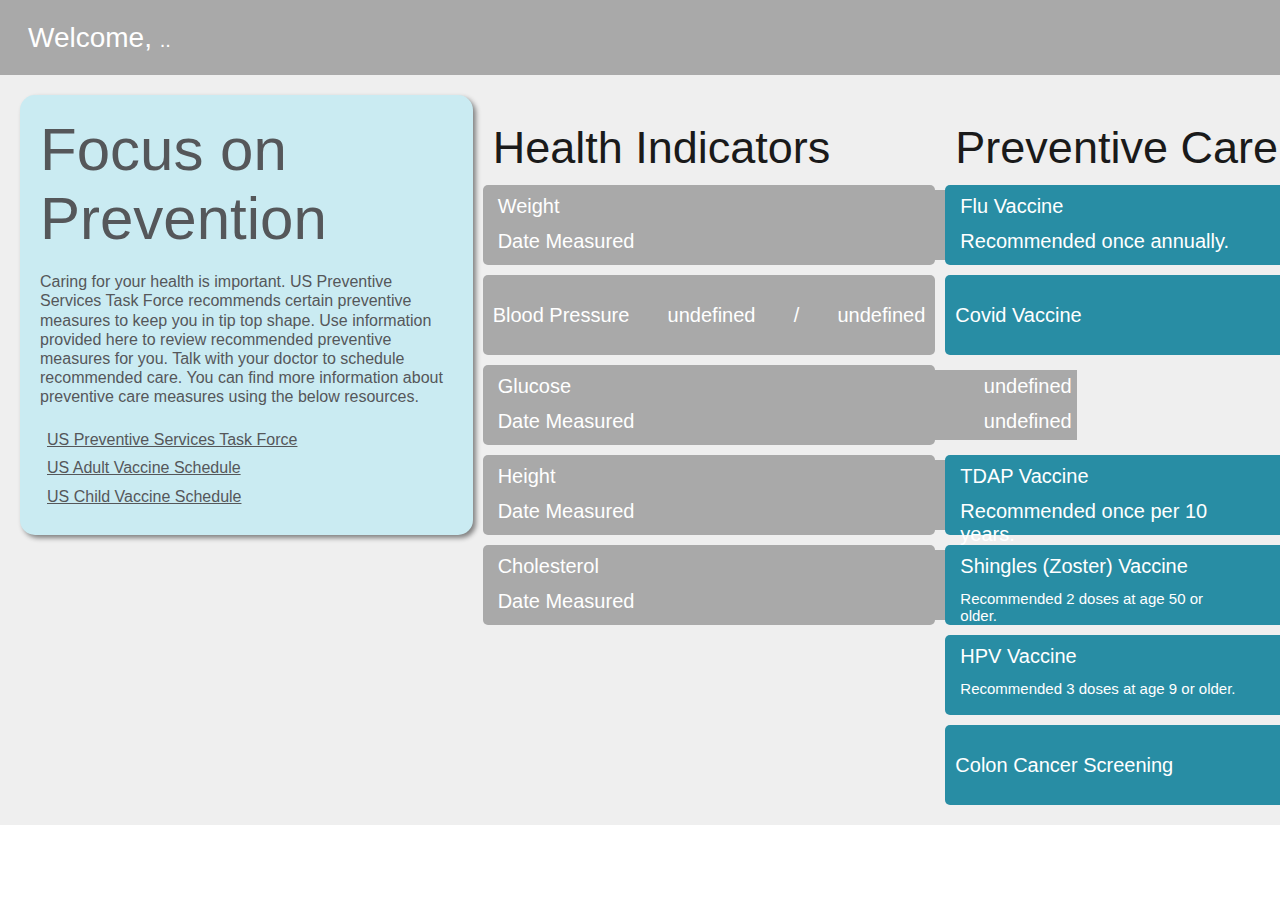
==== index.html @ af181b64 "eatr" ====
<!DOCTYPE html>
<html>

<head>
  <link rel="stylesheet" href="./css/styles.css">
</head>
<body>

      
  <div class="grid-container">
    <header class="header">
      <div>
        Welcome,
        <span class="banner-value" id="patient_name">..</span>
      </div>
    </header> 

    <main class="main">
      <div class="main-grid">
        <div class="main-text" style="box-shadow: 3px 3px 5px grey;">
          <div class="header-text"> 
            Focus on Prevention
          </div>
          <div style="line-height: 1.2;"><br >Caring for your health is important. US Preventive Services Task Force recommends certain preventive measures to keep 
            you in tip top shape. Use information provided here to review recommended preventive measures for you. Talk with your doctor to schedule recommended care.
            You can find more information about preventive care measures using the below resources.
            </br>
            </br> <a href="http://www.uspreventiveservicestaskforce.org" style="line-height:1.8; padding-left: 7px; color: #55575a;"> US Preventive Services Task Force</a>
            </br> <a href="https://www.cdc.gov/vaccines/schedules/hcp/imz/adult.html" style="line-height: 1.8; padding-left: 7px; color: #55575a;">US Adult Vaccine Schedule</a>
            </br> <a href="https://www.cdc.gov/vaccines/schedules/hcp/imz/child-adolescent.html" style="line-height: 1.8; padding-left: 7px; color: #55575a;">US Child Vaccine Schedule</a>
          </div>
        </div>
        
        <div class="header-card">
          <div class="header-text"> 
            <div><p style="color: #1a1a1a; padding-top: 25px; font-size: 45px;">Health Indicators</p></div>
          </div>
        </div>
        <div class="header-card">
          <div class="header-text"> 
            <div><p style="color: #1a1a1a; padding-top: 25px; font-size: 45px;">Preventive Care</p></div>
          </div>
        </div>
        <div class="vitals-card">        
            <div class="small-card-grid">
              <div class="mini-card">
                <div>Weight</div>
              </div>
              <div class="mini-card" style="justify-content: end;">
                  <div class="ob-value" id="weight" >undefined</div>
              </div> 
              <div class="mini-card">
                <div>Date Measured</div>
              </div>
              <div class="mini-card" style="justify-content: end;">
                <div class="ob_value" id="weight_date" >undefined</div>
              </div>
            </div>
        </div>

        <div class="prev-care-card">
          <div class="small-card-grid" id="flu_label" >
            <div class="mini-card" id="flu_label" style="background-color: #288DA4;">
              <div id="flu_label">Flu Vaccine</div>
            </div>
            <div class="mini-card" id="flu_label" style="background-color: #288DA4; justify-content: end;">
              <div class="ob-value" id="flu_vaccine">undefined</div> 
            </div>  
            <div class="mini-card" id="flu_label" style="background-color: #288DA4; ">
              <div class="ob-value" id="flu_label" style="font: 20px Calibri, sans-serif;">Recommended once annually.</div> 
            </div>            
          </div>
        </div>

        <div class="vitals-card">
          <div>Blood Pressure</div>
          <div class="ob-value" id="systolicbp">undefined</div> /
          <div class="ob-value" id="diastolicbp">undefined</div>
        </div>

        <div class="prev-care-card">
          <div>Covid Vaccine</div>
          <div class="ob-value" id="covid_vaccine">undefined</div>
        </div>

        <div class="vitals-card" id="glucose_label">        
          <div class="small-card-grid" id="glucose_label" >
            <div class="mini-card" id="glucose_label">
              <div id="glucose_label">Glucose</div>
            </div>
            <div class="mini-card" id="glucose_label" style="justify-content: end;">
                <div class="ob-value" id="glucose">undefined</div>
            </div> 
            <div class="mini-card" id="glucose_label">
              <div id="glucose_label" >Date Measured</div>
            </div>
            <div class="mini-card" id="glucose_label" style="justify-content: end;">
              <div class="ob_value" id="glucose_date" >undefined</div>
            </div>
          </div>
        </div>
       
        <div class="vitals-card" id="height_label">        
          <div class="small-card-grid" id="height_label" >
            <div class="mini-card" id="height_label">
              <div id="height_label">Height</div>
            </div>
            <div class="mini-card" id="height_label" style="justify-content: end;">
                <div class="ob-value" id="height" >undefined</div>
            </div> 
            <div class="mini-card" id="height_label">
              <div id="height_label">Date Measured</div>
            </div>
            <div class="mini-card" id="height_label" style="justify-content: end;">
              <div class="ob_value" id="height_date" style="justify-content: flex-end;">undefined</div>
            </div>
          </div>
        </div>

        <div class="prev-care-card">
          <div class="small-card-grid" id="tdap_label" >
            <div class="mini-card" id="tdap_label" style="background-color: #288DA4;" >
              <div id="tdap_label" style="font-size: 20px;">TDAP Vaccine</div>
            </div>
            <div class="mini-card" id="tdap_label" style="background-color: #288DA4; justify-content: end;">
              <div class="ob-value" id="tdap_vaccine" >undefined</div> 
            </div>  
            <div class="mini-card" id="tdap_label" style="background-color: #288DA4;">
              <div class="ob-value" id="tdap_label" style="font: 20px Calibri, sans-serif; ">Recommended once per 10 years.</div> 
            </div>            
          </div>
        </div>

        <div class="prev-care-card" id = "c_cancer_label" style="display:none;">
          <div id="c_cancer_label" style="display:none;">Cervical Cancer Screening</div>
          <div class="ob-value" id="c_cancer" style="display:none;">undefined</div>
        </div>

        <div class="vitals-card" id="cholesterol_label">        
          <div class="small-card-grid" id="cholesterol_label" >
            <div class="mini-card" id="cholesterol_label">
              <div id="cholesterol_label" >Cholesterol</div>
            </div>
            <div class="mini-card" id="cholesterol_label" style="justify-content: end;">
                <div class="ob-value" id="cholesterol" >undefined</div>
            </div> 
            <div class="mini-card" id="cholesterol_label">
              <div id="cholesterol_label">Date Measured</div>
            </div>
            <div class="mini-card" id="cholesterol_label" style="justify-content: end;">
              <div class="ob_value" id="cholesterol_date" >undefined</div>
            </div>
          </div>
        </div>
        
        <div class="prev-care-card" id="shingles_label" >
          <div class="small-card-grid" id="shingles_label" >
            <div class="mini-card" id="shingles_label" style="background-color: #288DA4;">
              <div id="shingles_label" style="font-size: 20px;">Shingles (Zoster) Vaccine</div>
            </div>
            <div class="mini-card" id="shingles_label" style="background-color: #288DA4; justify-content: end; ">
              <div class="ob-value" id="shingles_vaccine" style="justify-content: flex-end;">undefined</div> 
            </div>  
            <div class="mini-card" id="shingles_label" style="background-color: #288DA4;">
              <div class="ob-value" id="shingles_label" style="font: 15px Calibri, sans-serif; "> Recommended 2 doses at age 50 or older.</div> 
            </div>            
          </div>
        </div>
        <div class="prev-care-card" id="hpv_label" >
          <div class="small-card-grid" id="hpv_label" >
            <div class="mini-card" id="hpv_label" style="background-color: #288DA4;">
              <div id="hpv_label" style="font-size: 20px;">HPV Vaccine</div>
            </div>
            <div class="mini-card" id="hpv_label" style="background-color: #288DA4; justify-content: end; ">
              <div class="ob-value" id="hpv_vaccine" style="justify-content: flex-end;">undefined</div> 
            </div>  
            <div class="mini-card" id="hpv_label" style="background-color: #288DA4;">
              <div class="ob-value" id="hpv_label" style="font: 15px Calibri, sans-serif; "> Recommended 3 doses at age 9 or older.</div> 
            </div>            
          </div>
        </div>
        <div class="prev-care-card" id="colon_cancer_label">
          <div id="colon_cancer_label">Colon Cancer Screening</div>
          <div class="ob-value" id="colon_cancer">undefined</div>
        </div>
      </div>
    </main>

  </div>
    <script src='./lib/js/fhir-client.js'></script>
    <script src="./js/data.js"></script>

</body>
---- css/styles.css ----
body {
    margin: 0;
    padding: 0;
    color: #fff;
    font-family: Tahoma, Helvetica, sans-serif;
    box-sizing: border-box;
  }

  .banner-value{
    font-size: 20px
  }
    
  .grid-container {
    display: grid;
    grid-template-columns: 1fr;
    grid-template-rows: 75px 1fr 75px;
    grid-template-areas:
      'header'
      'main';
      height: 100vh;
  }
  
  .header {
    grid-area: header;
    display: flex;
    align-items: center;
    justify-content: space-between;
    padding: 0 28px;
    background-color: #A9A9A9;
    font-size: 28px;
  }
  
  .main {
    grid-area: main;
    background-color: #EFEFEF;
  }

  .main-grid{
    display: grid;
    grid-template-columns: repeat(auto-fit, minmax(150px, 1fr));
    grid-auto-rows: 80px;
    grid-gap: 10px;
    margin: 20px;
  }

  .header-text{
    font-family: Tahoma, Helvetica, sans-serif;
    font-size: 60px;
    grid-column-start: 1;
    grid-column-end: 1;
    grid-row-start: 1;
  }

  .main-text {
    grid-column-start: 1;
    grid-column-end: 1;
    grid-row-start: 1;
    grid-row-end: 6;
    padding: 20px;
    background-color: #CAEBF2;
    color: #55575a;
    border-radius: 15px;
  }
  
  .header-card {
    display: flex;
    align-items: center;
    justify-content: space-between;
    padding: 10px;
  }

  .vitals-card {
    display: flex;
    align-items: center;
    justify-content: space-between;
    padding: 10px;
    background-color: #A9A9A9;
    grid-column: 2;
    border-radius: 5px;
    font-size: 20px;
  }

  .small-card-grid {
    display: grid;
    grid-template-columns: repeat(2, minmax(292px, 1fr));
    grid-auto-rows: 35px;
  }

  .mini-card {
    display: flex;
    align-items: stretch;
    justify-content: space-between;
    padding: 5px;
    background-color: #A9A9A9;
    grid-column-start: auto;
    grid-row-start: auto;
  }
 
  .prev-care-card {
    display: flex;
    align-items: center;
    justify-content: space-between;
    padding: 10px;
    background-color: #288DA4;
    border-radius: 5px;
    grid-column:3;
    font-size: 20px;
  }
  

.card {
    display: flex;
    flex-direction: column;
    align-items: flex-start;
    width: 100%;
    background-color: #9ba1a8;
    margin-bottom: 20px;
    -webkit-column-break-inside: avoid;
    padding: 24px;
    padding-bottom: 24px;
    box-sizing: border-box;
  
  }
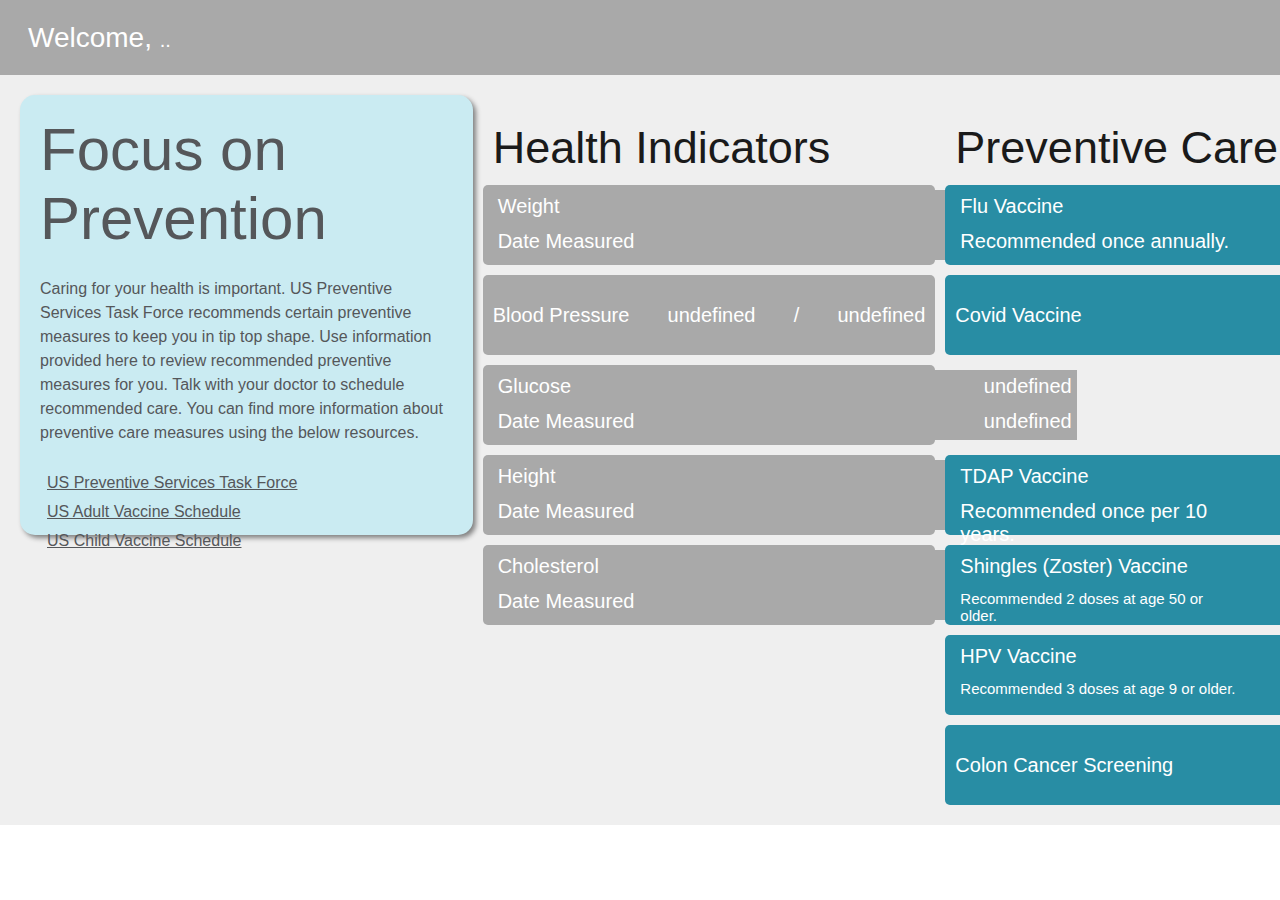
==== commit e78b6606: "sdfg" ====
--- a/index.html
+++ b/index.html
@@ -21,7 +21,7 @@
           <div class="header-text"> 
             Focus on Prevention
           </div>
-          <div style="line-height: 1.2;"><br >Caring for your health is important. US Preventive Services Task Force recommends certain preventive measures to keep 
+          <div style="line-height: 1.5;"><br >Caring for your health is important. US Preventive Services Task Force recommends certain preventive measures to keep 
             you in tip top shape. Use information provided here to review recommended preventive measures for you. Talk with your doctor to schedule recommended care.
             You can find more information about preventive care measures using the below resources.
             </br>
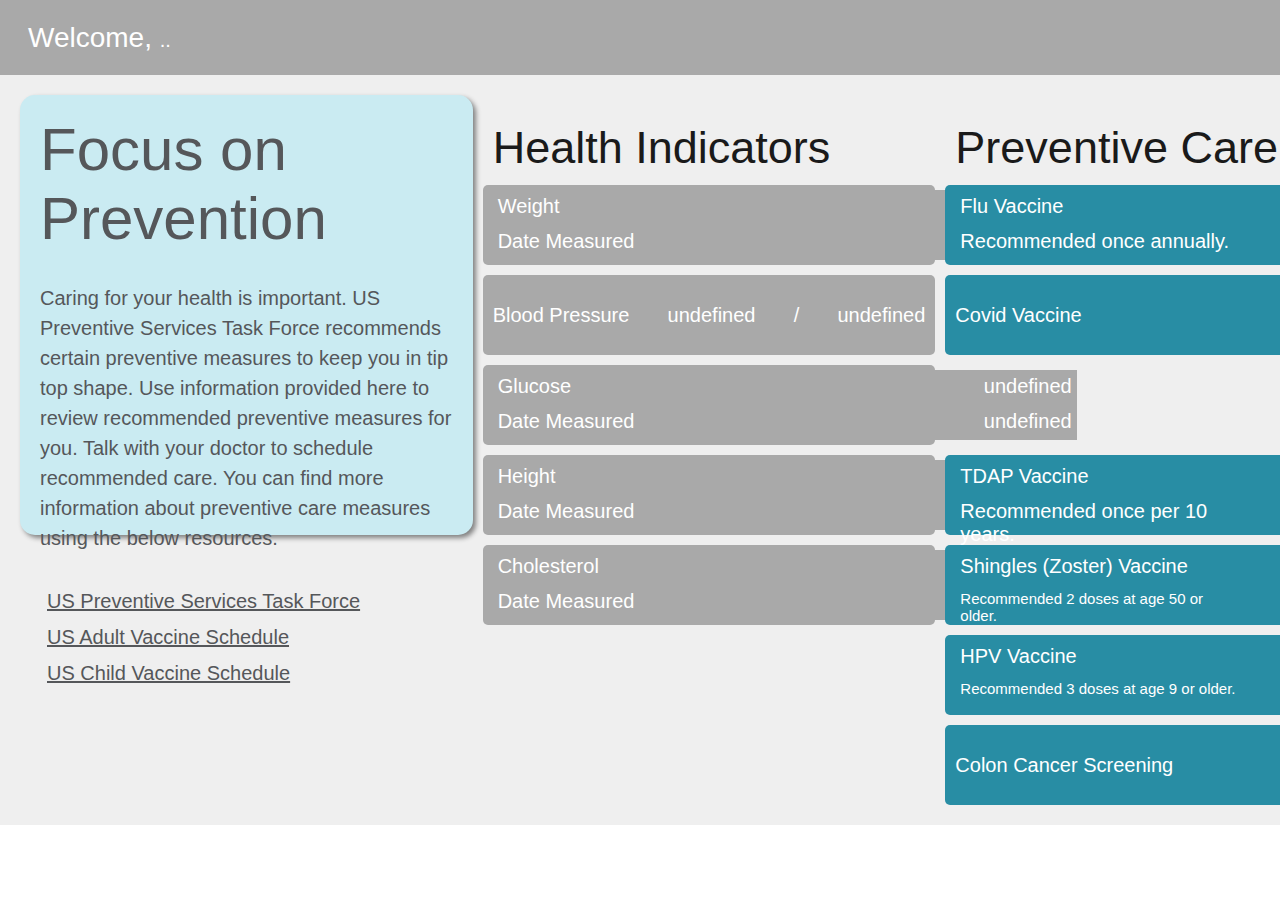
==== commit 6387b00f: "dsaf" ====
--- a/index.html
+++ b/index.html
@@ -21,10 +21,10 @@
           <div class="header-text"> 
             Focus on Prevention
           </div>
-          <div style="line-height: 1.5;"><br >Caring for your health is important. US Preventive Services Task Force recommends certain preventive measures to keep 
+          <div style="line-height: 1.5; font-size:20px;"><br >Caring for your health is important. US Preventive Services Task Force recommends certain preventive measures to keep 
             you in tip top shape. Use information provided here to review recommended preventive measures for you. Talk with your doctor to schedule recommended care.
             You can find more information about preventive care measures using the below resources.
-            </br>
+            </br style="line-height: .8;">
             </br> <a href="http://www.uspreventiveservicestaskforce.org" style="line-height:1.8; padding-left: 7px; color: #55575a;"> US Preventive Services Task Force</a>
             </br> <a href="https://www.cdc.gov/vaccines/schedules/hcp/imz/adult.html" style="line-height: 1.8; padding-left: 7px; color: #55575a;">US Adult Vaccine Schedule</a>
             </br> <a href="https://www.cdc.gov/vaccines/schedules/hcp/imz/child-adolescent.html" style="line-height: 1.8; padding-left: 7px; color: #55575a;">US Child Vaccine Schedule</a>
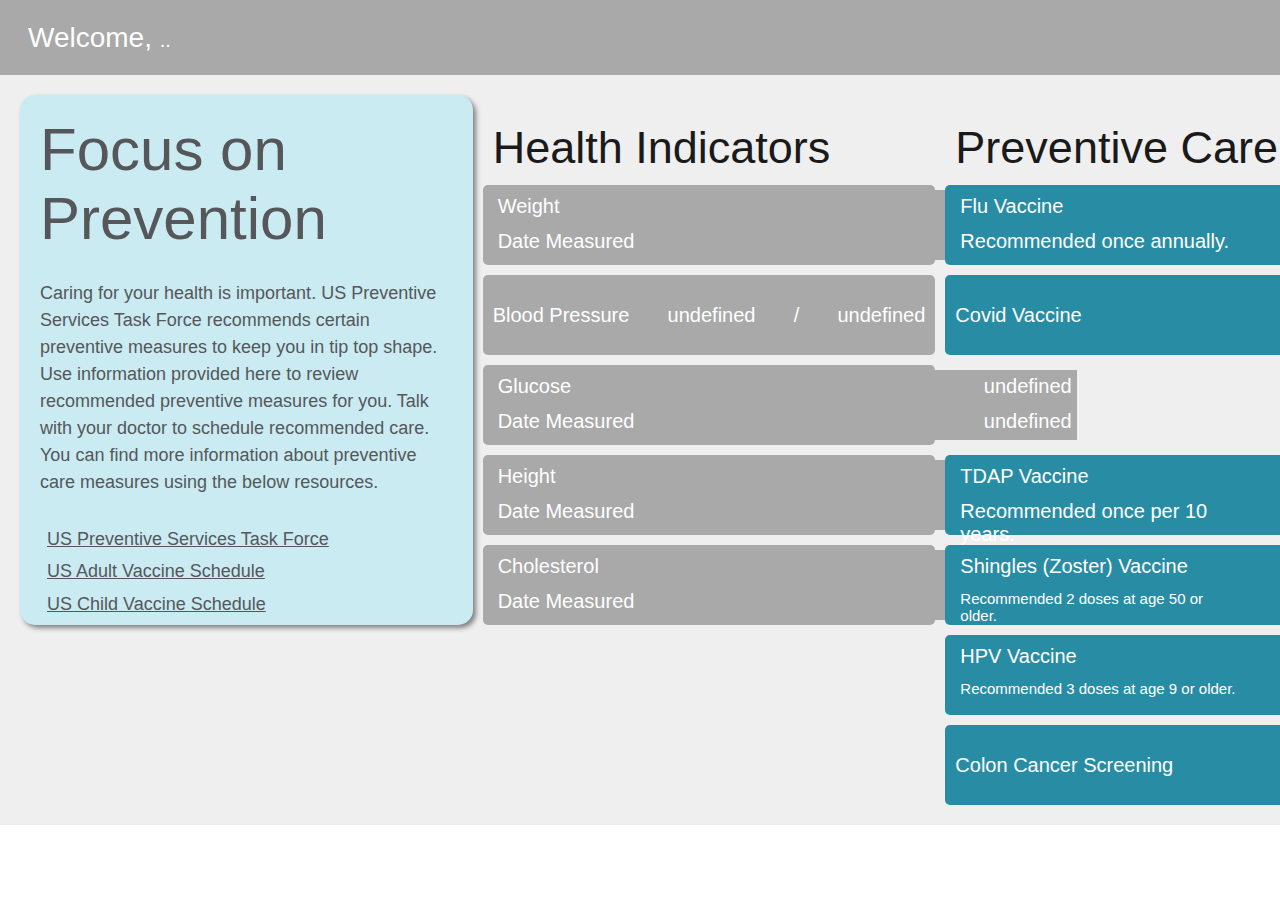
==== commit 9bdca5f1: "test" ====
--- a/index.html
+++ b/index.html
@@ -21,7 +21,7 @@
           <div class="header-text"> 
             Focus on Prevention
           </div>
-          <div style="line-height: 1.5; font-size:20px;"><br >Caring for your health is important. US Preventive Services Task Force recommends certain preventive measures to keep 
+          <div style="line-height: 1.5; font-size:18px;"><br >Caring for your health is important. US Preventive Services Task Force recommends certain preventive measures to keep 
             you in tip top shape. Use information provided here to review recommended preventive measures for you. Talk with your doctor to schedule recommended care.
             You can find more information about preventive care measures using the below resources.
             </br style="line-height: .8;">
--- a/css/styles.css
+++ b/css/styles.css
@@ -55,7 +55,7 @@
     grid-column-start: 1;
     grid-column-end: 1;
     grid-row-start: 1;
-    grid-row-end: 6;
+    grid-row-end: 7;
     padding: 20px;
     background-color: #CAEBF2;
     color: #55575a;
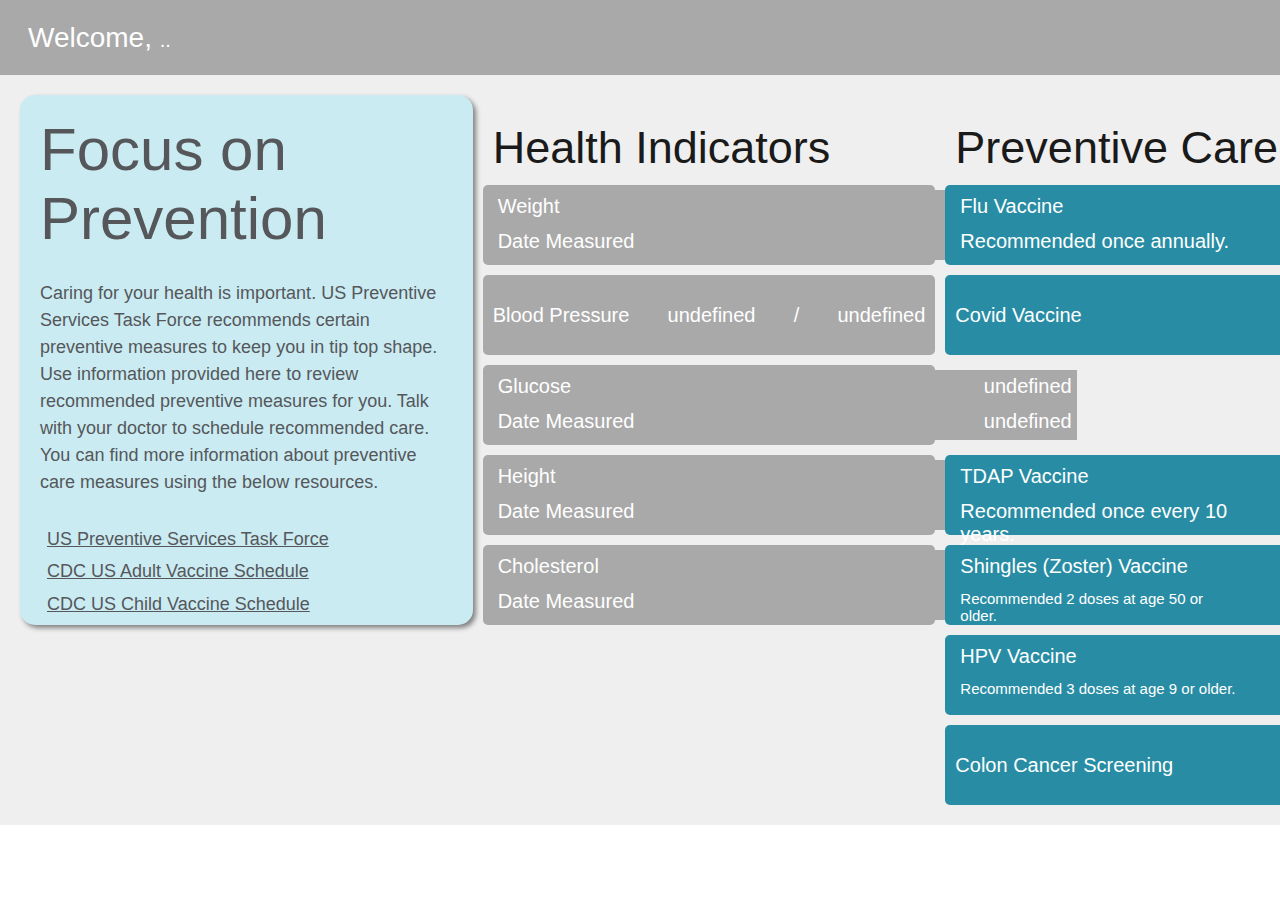
==== commit 89e64752: "push" ====
--- a/index.html
+++ b/index.html
@@ -26,8 +26,8 @@
             You can find more information about preventive care measures using the below resources.
             </br style="line-height: .8;">
             </br> <a href="http://www.uspreventiveservicestaskforce.org" style="line-height:1.8; padding-left: 7px; color: #55575a;"> US Preventive Services Task Force</a>
-            </br> <a href="https://www.cdc.gov/vaccines/schedules/hcp/imz/adult.html" style="line-height: 1.8; padding-left: 7px; color: #55575a;">US Adult Vaccine Schedule</a>
-            </br> <a href="https://www.cdc.gov/vaccines/schedules/hcp/imz/child-adolescent.html" style="line-height: 1.8; padding-left: 7px; color: #55575a;">US Child Vaccine Schedule</a>
+            </br> <a href="https://www.cdc.gov/vaccines/schedules/hcp/imz/adult.html" style="line-height: 1.8; padding-left: 7px; color: #55575a;">CDC US Adult Vaccine Schedule</a>
+            </br> <a href="https://www.cdc.gov/vaccines/schedules/hcp/imz/child-adolescent.html" style="line-height: 1.8; padding-left: 7px; color: #55575a;">CDC US Child Vaccine Schedule</a>
           </div>
         </div>
         
@@ -126,7 +126,7 @@
               <div class="ob-value" id="tdap_vaccine" >undefined</div> 
             </div>  
             <div class="mini-card" id="tdap_label" style="background-color: #288DA4;">
-              <div class="ob-value" id="tdap_label" style="font: 20px Calibri, sans-serif; ">Recommended once per 10 years.</div> 
+              <div class="ob-value" id="tdap_label" style="font: 20px Calibri, sans-serif; ">Recommended once every 10 years.</div> 
             </div>            
           </div>
         </div>
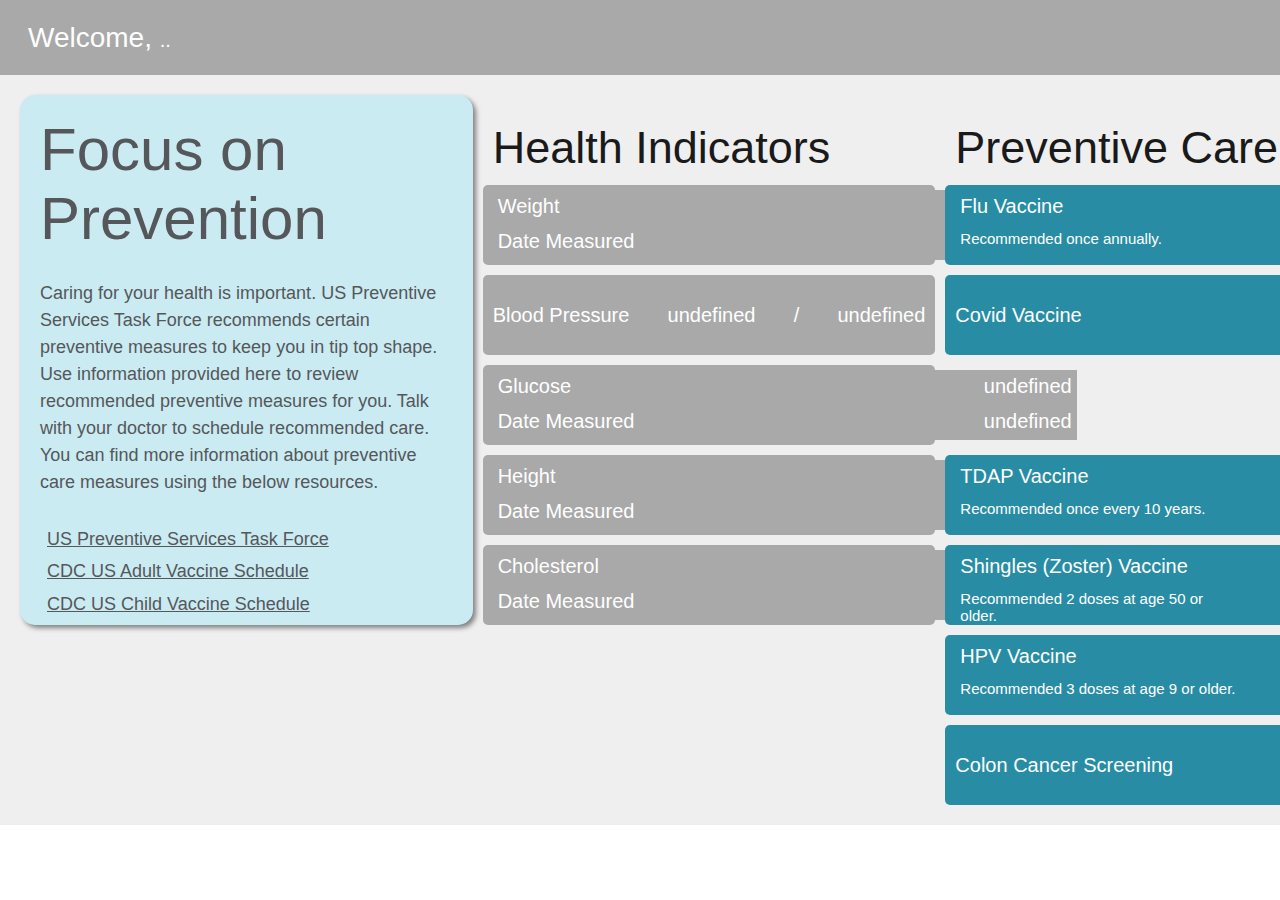
==== commit dabbb9f2: "update text" ====
--- a/index.html
+++ b/index.html
@@ -67,7 +67,7 @@
               <div class="ob-value" id="flu_vaccine">undefined</div> 
             </div>  
             <div class="mini-card" id="flu_label" style="background-color: #288DA4; ">
-              <div class="ob-value" id="flu_label" style="font: 20px Calibri, sans-serif;">Recommended once annually.</div> 
+              <div class="ob-value" id="flu_label" style="font: 15px Calibri, sans-serif;">Recommended once annually.</div> 
             </div>            
           </div>
         </div>
@@ -126,7 +126,7 @@
               <div class="ob-value" id="tdap_vaccine" >undefined</div> 
             </div>  
             <div class="mini-card" id="tdap_label" style="background-color: #288DA4;">
-              <div class="ob-value" id="tdap_label" style="font: 20px Calibri, sans-serif; ">Recommended once every 10 years.</div> 
+              <div class="ob-value" id="tdap_label" style="font: 15px Calibri, sans-serif; ">Recommended once every 10 years.</div> 
             </div>            
           </div>
         </div>
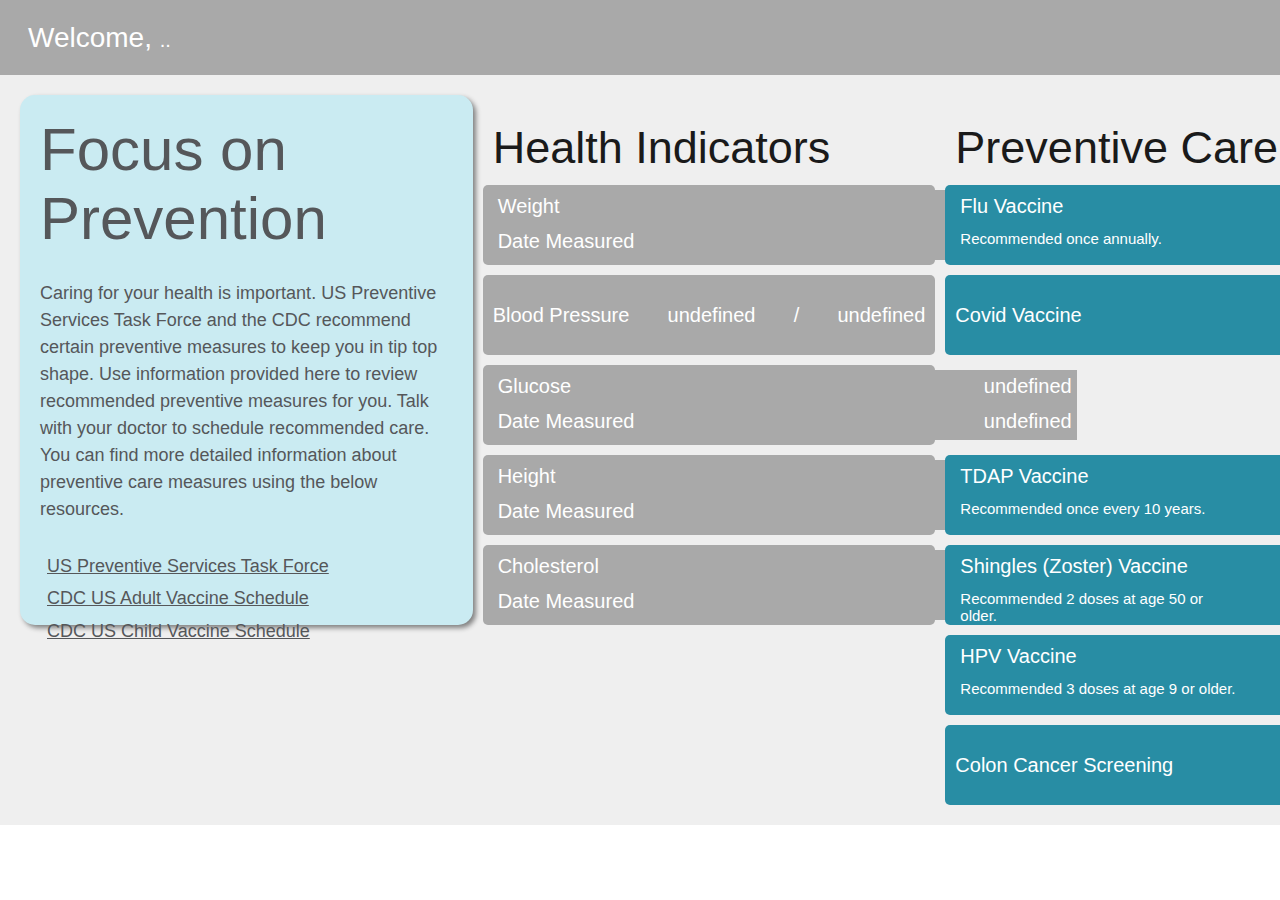
==== commit 3510fa40: "text" ====
--- a/index.html
+++ b/index.html
@@ -21,9 +21,9 @@
           <div class="header-text"> 
             Focus on Prevention
           </div>
-          <div style="line-height: 1.5; font-size:18px;"><br >Caring for your health is important. US Preventive Services Task Force recommends certain preventive measures to keep 
+          <div style="line-height: 1.5; font-size:18px;"><br >Caring for your health is important. US Preventive Services Task Force and the CDC recommend certain preventive measures to keep 
             you in tip top shape. Use information provided here to review recommended preventive measures for you. Talk with your doctor to schedule recommended care.
-            You can find more information about preventive care measures using the below resources.
+            You can find more detailed information about preventive care measures using the below resources.
             </br style="line-height: .8;">
             </br> <a href="http://www.uspreventiveservicestaskforce.org" style="line-height:1.8; padding-left: 7px; color: #55575a;"> US Preventive Services Task Force</a>
             </br> <a href="https://www.cdc.gov/vaccines/schedules/hcp/imz/adult.html" style="line-height: 1.8; padding-left: 7px; color: #55575a;">CDC US Adult Vaccine Schedule</a>
